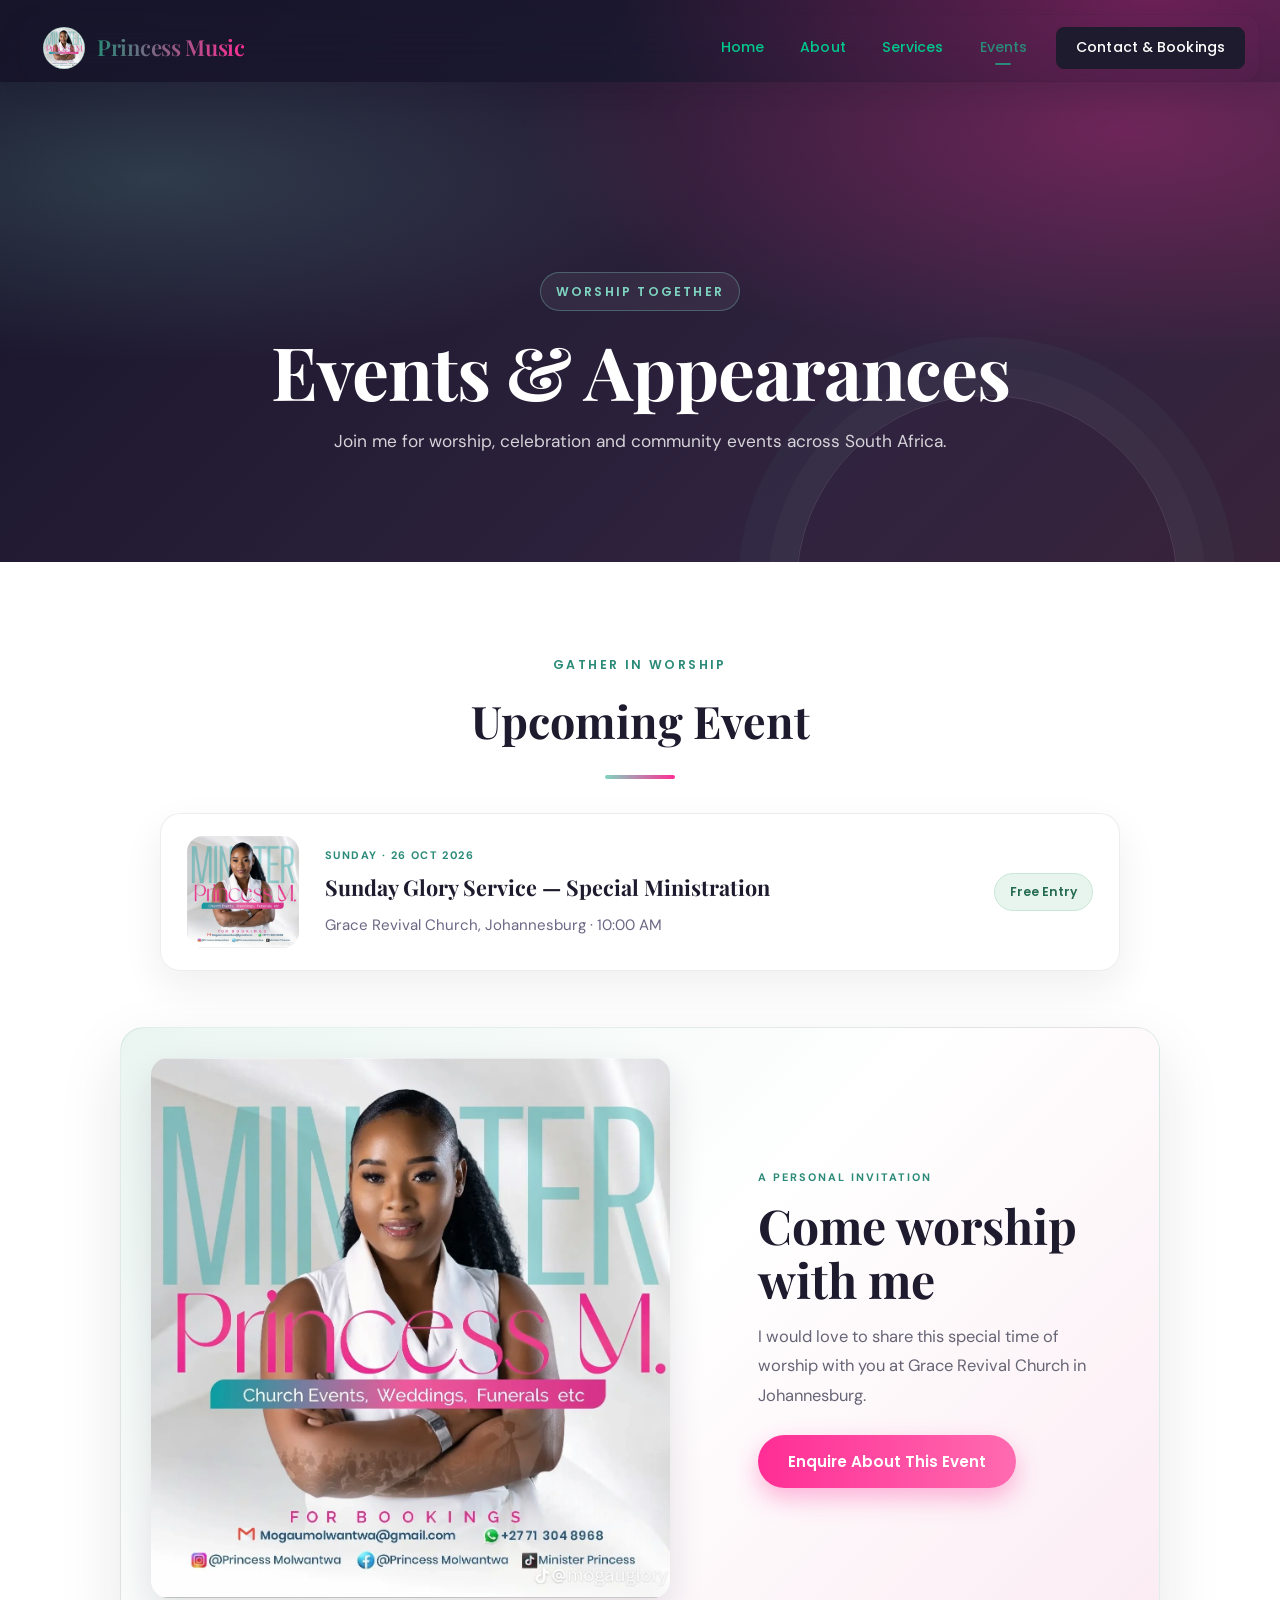
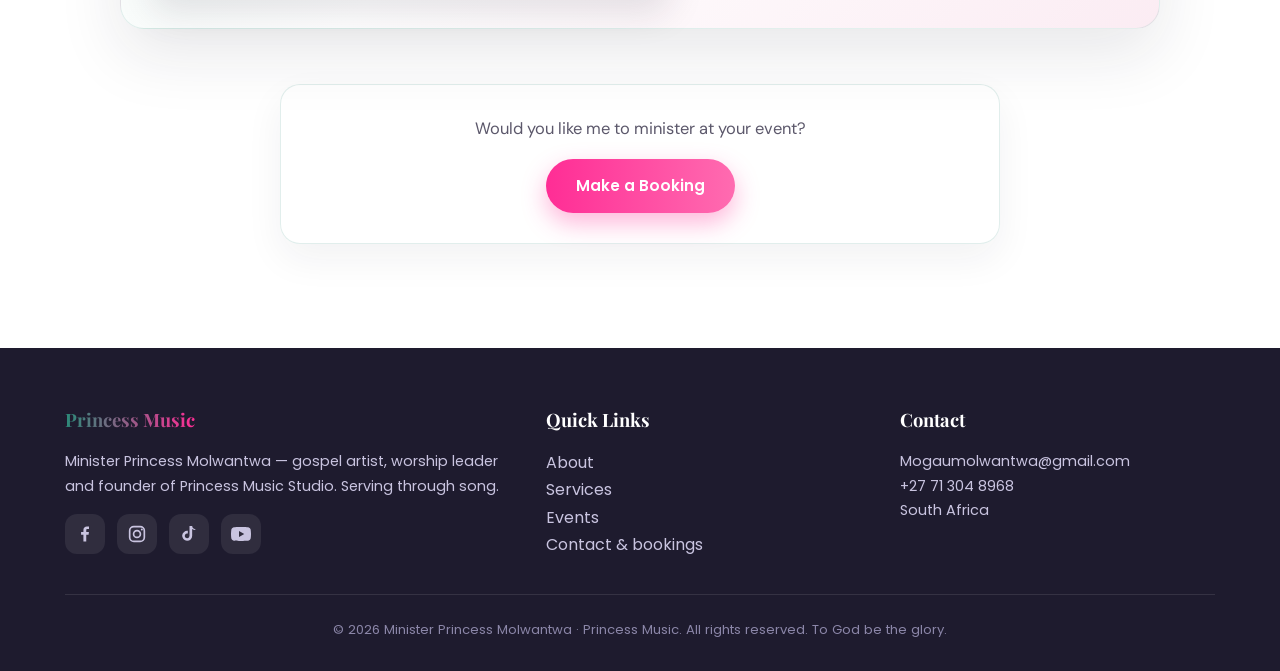
==== events.html @ 40668de0 "Initial commit" ====
<!DOCTYPE html>
<html lang="en">
<head>
  <meta charset="UTF-8">
  <meta name="viewport" content="width=device-width, initial-scale=1.0">
  <title>Events | Minister Princess Molwantwa</title>
  <meta name="description" content="See upcoming worship services, concerts and other appearances by Minister Princess Molwantwa.">
  <link rel="preconnect" href="https://fonts.googleapis.com">
  <link href="https://fonts.googleapis.com/css2?family=DM+Sans:wght@400;500;600;700&family=Playfair+Display:wght@500;700;900&family=Poppins:wght@300;400;500;600;700&display=swap" rel="stylesheet">
  <link rel="stylesheet" href="css/style.css">
</head>
<body>
  <nav class="site-nav">
    <a class="logo" href="index.html"><img class="logo-photo" src="assets/princess-poster.jpeg" alt=""><span>Princess <span>Music</span></span></a>
    <ul class="nav-links" id="navLinks">
      <li><a href="index.html">Home</a></li>
      <li><a href="about.html">About</a></li>
      <li><a href="services.html">Services</a></li>
      <li><a href="events.html" aria-current="page">Events</a></li>
      <li><a class="nav-cta" href="contact.html">Contact & Bookings</a></li>
    </ul>
    <button class="burger" id="burger" aria-label="Open menu" aria-controls="navLinks" aria-expanded="false"><span></span><span></span></button>
  </nav>
  <main class="page-main">
    <header class="page-hero events-page-hero">
      <span class="eyebrow">Worship Together</span>
      <h1>Events & Appearances</h1>
      <p>Join me for worship, celebration and community events across South Africa.</p>
    </header>
    <section class="page-section events events-page-section">
      <div class="container">
        <div class="sec-head reveal"><span class="eyebrow">Gather in worship</span><h2>Upcoming Event</h2><div class="rule"></div></div>
        <div class="event-list">
          <article class="event reveal">
            <button class="event-photo-trigger event-thumb" type="button" aria-label="View event photo and details">
              <img src="assets/princess-poster.jpeg" alt="Placeholder for the Sunday Glory Service event photo">
            </button>
            <div class="event-details">
              <span class="event-kicker">Sunday · 26 Oct 2026</span>
              <h3>Sunday Glory Service — Special Ministration</h3>
              <p>Grace Revival Church, Johannesburg · <time datetime="2026-10-26T10:00:00+02:00">10:00 AM</time></p>
            </div>
            <span class="tag event-entry">Free Entry</span>
          </article>
        </div>
        <article class="event-feature reveal">
          <button class="event-photo-trigger event-feature-image" type="button" aria-label="View event photo and details">
            <img src="assets/princess-poster.jpeg" alt="Placeholder for the Sunday Glory Service event photo">
          </button>
          <div class="event-feature-copy">
            <span class="event-kicker">A personal invitation</span>
            <h2>Come worship with me</h2>
            <p>I would love to share this special time of worship with you at Grace Revival Church in Johannesburg.</p>
            <a class="btn btn-primary" href="contact.html">Enquire About This Event</a>
          </div>
        </article>
        <div class="page-cta events-booking-cta"><p>Would you like me to minister at your event?</p><a class="btn btn-primary" href="contact.html">Make a Booking</a></div>
      </div>
    </section>
  </main>
  <footer>
    <div class="foot-grid">
      <div>
        <h4 class="brand-name">Princess <span>Music</span></h4>
        <p style="font-size:.9rem">Minister Princess Molwantwa — gospel artist, worship leader and founder of Princess Music Studio. Serving through song.</p>
        <div class="socials">
          <a href="https://www.facebook.com/your-page" title="Facebook" aria-label="Facebook" target="_blank" rel="noopener noreferrer">
            <svg viewBox="0 0 24 24" aria-hidden="true" focusable="false"><path fill="currentColor" d="M13.5 21v-8.2h2.8l.4-3.2h-3.2V7.5c0-.9.3-1.5 1.6-1.5h1.7V3.1c-.3 0-1.3-.1-2.5-.1-2.5 0-4.2 1.5-4.2 4.3v2.3H7.3v3.2h2.8V21z"/></svg>
          </a>
          <a href="https://www.instagram.com/your-profile" title="Instagram" aria-label="Instagram" target="_blank" rel="noopener noreferrer">
            <svg viewBox="0 0 24 24" aria-hidden="true" focusable="false"><rect x="3.2" y="3.2" width="17.6" height="17.6" rx="5" fill="none" stroke="currentColor" stroke-width="2"/><circle cx="12" cy="12" r="4.1" fill="none" stroke="currentColor" stroke-width="2"/><circle cx="17.8" cy="6.5" r="1.2" fill="currentColor"/></svg>
          </a>
          <a href="https://www.tiktok.com/@your-profile" title="TikTok" aria-label="TikTok" target="_blank" rel="noopener noreferrer">
            <svg viewBox="0 0 24 24" aria-hidden="true" focusable="false"><path fill="currentColor" d="M19.6 7.2a6.1 6.1 0 0 1-3.8-1.3v8.2a6 6 0 1 1-5.2-5.9v3.3a2.8 2.8 0 1 0 2 2.7V2.5h3.2c.2 2 1.7 3.6 3.8 3.9z"/></svg>
          </a>
          <a href="https://www.youtube.com/@your-channel" title="YouTube" aria-label="YouTube" target="_blank" rel="noopener noreferrer">
            <svg viewBox="0 0 24 24" aria-hidden="true" focusable="false"><path fill="currentColor" d="M23.5 6.2a3 3 0 0 0-2.1-2.1C19.6 3.6 12 3.6 12 3.6s-7.6 0-9.4.5A3 3 0 0 0 .5 6.2 31 31 0 0 0 0 12a31 31 0 0 0 .5 5.8 3 3 0 0 0 2.1 2.1c1.8.5 9.4.5 9.4.5s7.6 0 9.4-.5a3 3 0 0 0 2.1-2.1A31 31 0 0 0 24 12a31 31 0 0 0-.5-5.8ZM9.6 15.6V8.4l6.3 3.6z"/></svg>
          </a>
        </div>
      </div>
      <div>
        <h4>Quick Links</h4>
        <p><a href="about.html">About</a></p>
        <p><a href="services.html">Services</a></p>
        <p><a href="events.html">Events</a></p>
        <p><a href="contact.html">Contact & bookings</a></p>
      </div>
      <div>
        <h4>Contact</h4>
        <p style="font-size:.9rem"><a href="mailto:Mogaumolwantwa@gmail.com">Mogaumolwantwa@gmail.com</a></p>
        <p style="font-size:.9rem"><a href="https://wa.me/27713048968">+27 71 304 8968</a></p>
        <p style="font-size:.9rem">South Africa</p>
      </div>
    </div>
    <p class="copyright">© 2026 Minister Princess Molwantwa · Princess Music. All rights reserved. To God be the glory.</p>
  </footer>
  <script src="js/script.js"></script>
</body>
</html>
---- css/style.css ----
:root{
  --teal:#7fd4c1;
  --teal-dark:#2b8a78;
  --pink:#ff2d95;
  --pink-soft:#ffd6ea;
  --ink:#1e1b2e;
  --cream:#fdfcf9;
}
*{margin:0;padding:0;box-sizing:border-box}
html{scroll-behavior:smooth}
body{font-family:'Poppins',sans-serif;background:var(--cream);color:var(--ink);line-height:1.7;overflow-x:hidden}
h1,h2,h3,.serif{font-family:'Playfair Display',serif}
img{max-width:100%;display:block}
a{text-decoration:none;color:inherit}
section{padding:90px 5vw}
.container{max-width:1150px;margin:0 auto}
.page-main{padding-top:82px;background:radial-gradient(900px 420px at 90% 0%,rgba(255,45,149,.35),transparent 60%),linear-gradient(135deg,#17152a,#2b2545)}
.page-hero{padding:90px 5vw 72px;text-align:center;color:#fff;background:transparent}
.page-hero .eyebrow{color:var(--teal);font-size:.78rem;font-weight:600;letter-spacing:3px;text-transform:uppercase}
.page-hero h1{font-size:clamp(2.4rem,5vw,4rem);line-height:1.12;margin:10px 0}
.page-hero p{max-width:680px;margin:0 auto;color:rgba(255,255,255,.8)}
.page-section{padding:72px 5vw;background:var(--cream)}
.page-section .sec-head{margin-bottom:42px}
.page-copy{max-width:820px;margin:0 auto}
.page-copy>p{margin:0 0 16px;color:#514d65}
.page-cta{margin-top:44px}
.contact-details{display:grid;gap:14px;margin-top:24px}
.contact-details .contact-chip{margin:0}
.page-section .event-list{margin-top:0}
.page-section .studio-banner{margin-top:40px}
.page-section .studio-grid.services-grid{grid-template-columns:repeat(2,minmax(0,1fr));column-gap:clamp(32px,7vw,88px);row-gap:0}
.services-grid .card{position:relative;min-height:0;padding:25px 4px 29px;border:0;border-top:1px solid #dedbd4;border-radius:0;background:transparent;box-shadow:none;transition:border-color .2s ease}
.services-grid .card::before,.services-grid .card::after{display:none}
.services-grid .card:hover{transform:none;border-color:var(--teal-dark);box-shadow:none}
.services-grid .service-number{display:block;margin-bottom:12px;color:var(--teal-dark);font-family:'DM Sans','Poppins',sans-serif;font-size:.72rem;font-weight:700;letter-spacing:1.8px}
.services-grid .card h3{margin-bottom:9px;color:var(--ink);font-family:'DM Sans','Poppins',sans-serif;font-size:1.18rem;font-weight:700;line-height:1.4;transition:color .2s ease}
.services-grid .card:hover h3{color:var(--teal-dark)}
.services-grid .card p{max-width:470px;color:#666575;font-family:'DM Sans','Poppins',sans-serif;font-size:.96rem;line-height:1.8}
.services-cta-banner h3{font-family:'DM Sans','Poppins',sans-serif;font-size:1.38rem;font-weight:700;letter-spacing:-.35px}
.services-cta-banner p{font-family:'DM Sans','Poppins',sans-serif;font-size:.96rem}
@media(max-width:620px){.page-section .studio-grid.services-grid{grid-template-columns:1fr;row-gap:0}.services-grid .card{padding:22px 2px 25px}}
@media(prefers-reduced-motion:reduce){.services-grid .card,.services-grid .card h3{transition:none}}
.page-main .events-page-hero{position:relative;isolation:isolate;min-height:390px;padding:clamp(135px,17vw,190px) 5vw clamp(75px,9vw,105px);overflow:hidden;background:radial-gradient(ellipse at 12% 20%,rgba(127,212,193,.19),transparent 34%),radial-gradient(ellipse at 88% 10%,rgba(255,45,149,.3),transparent 38%),linear-gradient(135deg,#17152a,#30233f 70%,#38233a)}
.events-page-hero::after{position:absolute;z-index:-1;right:8%;bottom:-215px;width:380px;height:380px;border:1px solid rgba(255,255,255,.12);border-radius:50%;box-shadow:0 0 0 28px rgba(255,255,255,.025),0 0 0 58px rgba(127,212,193,.035);content:""}
.events-page-hero .eyebrow{display:inline-block;padding:8px 15px;border:1px solid rgba(127,212,193,.32);border-radius:999px;background:rgba(255,255,255,.06);letter-spacing:2.2px}
.events-page-hero h1{margin:18px 0 14px;font-size:clamp(2.6rem,6vw,4.6rem);letter-spacing:-1px}
.events-page-hero p{font-family:'DM Sans','Poppins',sans-serif;font-size:1.08rem;line-height:1.8}
.events-page-section{position:relative;padding-top:clamp(58px,8vw,88px);padding-bottom:clamp(72px,9vw,104px);background:linear-gradient(180deg,#f7faf8 0%,#fff 44%,#fcf7fa 100%)}
.events-page-section .sec-head{margin-bottom:34px}
.events-page-section .sec-head .eyebrow{color:var(--teal-dark);letter-spacing:2.4px}
.events-page-section .event-list{max-width:960px}
.events-page-section .event{position:relative;gap:26px;padding:22px 26px;border-color:rgba(30,27,46,.08);border-radius:20px;background:rgba(255,255,255,.92);box-shadow:0 16px 40px rgba(30,27,46,.07)}
.events-page-section .event:hover{border-color:rgba(43,138,120,.4);transform:translateY(-3px);box-shadow:0 22px 48px rgba(30,27,46,.1)}
.events-page-section .event-thumb{width:112px;height:112px;flex-basis:112px;border-radius:16px}
.events-page-section .event-details{flex:1}
.events-page-section .event h3{margin:5px 0 7px;font-size:clamp(1.1rem,2vw,1.35rem)}
.events-page-section .event p{font-family:'DM Sans','Poppins',sans-serif;font-size:.94rem}
.events-page-section .event .event-entry{padding:8px 15px;font-size:.76rem}
.events-page-section .event-feature{position:relative;grid-template-columns:minmax(0,1.05fr) minmax(280px,.8fr);gap:clamp(28px,5vw,64px);max-width:1040px;margin-top:56px;padding:clamp(18px,3vw,30px);border-color:rgba(43,138,120,.12);border-radius:24px;background:linear-gradient(135deg,#eaf5f1 0%,#fff 50%,#fbecf3 100%);box-shadow:0 25px 65px rgba(30,27,46,.1)}
.events-page-section .event-feature-image{height:clamp(360px,46vw,540px);border-radius:17px;box-shadow:0 15px 36px rgba(30,27,46,.12)}
.events-page-section .event-feature-copy{padding:clamp(12px,2vw,24px)}
.events-page-section .event-feature-copy .event-kicker{letter-spacing:2px}
.events-page-section .event-feature-copy h2{font-size:clamp(2.15rem,4vw,3rem)}
.events-page-section .event-feature-copy p{font-size:1.03rem}
.events-booking-cta{max-width:720px;margin:55px auto 0;padding:30px 24px;border:1px solid rgba(43,138,120,.14);border-radius:20px;background:rgba(255,255,255,.82);text-align:center;box-shadow:0 15px 38px rgba(30,27,46,.06)}
.events-booking-cta p{color:#5c586b;font-family:'DM Sans','Poppins',sans-serif;font-size:1.03rem}
.events-booking-cta .btn{margin-top:16px}
@media(max-width:700px){.page-main .events-page-hero{min-height:0;padding:128px 7vw 70px}.events-page-section .event{gap:18px;padding:18px}.events-page-section .event-feature{gap:8px;margin-top:38px}.events-page-section .event-feature-image{height:min(115vw,500px)}.events-page-section .event-feature-copy{padding:20px 8px 8px}}
@media(max-width:620px){.events-page-section .event{align-items:stretch}.events-page-section .event-thumb{width:min(100%,280px);height:200px;flex:0 0 200px;align-self:center}.events-page-section .event .tag{align-self:flex-start}}
.nav-links a[aria-current="page"]::after{width:100%}

/* NAV */
.site-nav{position:fixed;top:14px;left:0;right:0;z-index:100;width:min(1260px,calc(100% - 40px));min-height:68px;margin:0 auto;padding:10px 14px 10px 22px;display:flex;align-items:center;justify-content:space-between;gap:24px;background:rgba(19,18,18,0);border:1px solid rgba(30,27,46,.08);border-radius:16px;backdrop-filter:blur(16px);-webkit-backdrop-filter:blur(16px);box-shadow:0 8px 26px rgba(30,27,46,.09)}
.site-nav .logo{display:inline-flex;align-items:center;gap:12px;white-space:nowrap;font-family:'Playfair Display',serif;font-size:1.38rem;font-weight:700;letter-spacing:-.3px}
.site-nav .logo-photo{width:42px;height:42px;flex:0 0 42px;object-fit:cover;object-position:50% 23%;border:1px solid rgba(43,138,120,.35);border-radius:50%;background:#f5f4f0}
.site-nav .logo>span{background:linear-gradient(90deg,var(--teal-dark),var(--pink));-webkit-background-clip:text;background-clip:text;color:transparent;font-weight:600}
.nav-links{display:flex;align-items:center;gap:6px;list-style:none}
.nav-links a{position:relative;display:inline-flex;align-items:center;justify-content:center;min-height:42px;padding:0 15px;border-radius:8px;color:#00c78b;font-size:.88rem;font-weight:500;letter-spacing:.1px;transition:background .2s,color .2s}
.nav-links a:hover{background:#f3f6f5;color:var(--teal-dark)}
.nav-links a[aria-current="page"]{color:var(--teal-dark)}
.nav-links a[aria-current="page"]::after{content:'';position:absolute;bottom:4px;left:50%;width:16px;height:2px;border-radius:2px;background:var(--teal-dark);transform:translateX(-50%)}
.nav-links a.nav-cta{margin-left:8px;padding:0 19px;background:var(--ink);color:#fff;border:1px solid var(--ink);border-radius:8px}
.nav-links a.nav-cta:hover{background:var(--teal-dark);border-color:var(--teal-dark);color:#fff}
.nav-links a.nav-cta[aria-current="page"]{background:var(--teal-dark);border-color:var(--teal-dark);color:#fff}
.nav-links a.nav-cta[aria-current="page"]::after{display:none}
.burger{display:none;width:44px;height:44px;flex:0 0 44px;align-items:center;justify-content:center;flex-direction:column;gap:5px;border:1px solid #ece8f2;border-radius:13px;background:#fff;cursor:pointer}
.burger span{width:18px;height:2px;border-radius:2px;background:var(--ink);transition:transform .2s,opacity .2s}
.burger[aria-expanded="true"] span:first-child{transform:translateY(3.5px) rotate(45deg)}
.burger[aria-expanded="true"] span:last-child{transform:translateY(-3.5px) rotate(-45deg)}
@media(max-width:840px){
  .site-nav{top:10px;width:calc(100% - 24px);min-height:62px;padding:8px 10px 8px 15px;border-radius:17px}
  .site-nav .logo{font-size:1.24rem}
  .site-nav .logo-photo{width:39px;height:39px;flex-basis:39px}
  .burger{display:flex}
  .nav-links{position:absolute;top:calc(100% + 9px);left:0;right:0;display:none;align-items:stretch;flex-direction:column;gap:5px;padding:10px;background:rgba(255,255,255,.98);border:1px solid rgba(255,255,255,.9);border-radius:17px;box-shadow:0 18px 38px rgba(30,27,46,.16);backdrop-filter:blur(18px);-webkit-backdrop-filter:blur(18px)}
  .nav-links.open{display:flex}
  .nav-links a{justify-content:flex-start;min-height:46px;padding:0 15px}
  .nav-links a[aria-current="page"]::after{display:none}
  .nav-links a.nav-cta{justify-content:center;margin:5px 0 0}
}
@media(max-width:380px){
  .site-nav{width:calc(100% - 16px)}
  .site-nav .logo{font-size:1.1rem}
}

/* HERO */
.hero{min-height:100vh;display:grid;grid-template-columns:1.1fr .9fr;align-items:center;gap:40px;padding:130px 5vw 70px;position:relative;overflow:hidden;isolation:isolate;
  background:radial-gradient(1200px 600px at 85% -10%,rgba(255,45,149,.4),transparent 60%),
             radial-gradient(900px 500px at -10% 110%,rgba(127,212,193,.25),transparent 60%),var(--ink)}
.hero::before{content:'';position:absolute;inset:0;background:rgba(13,18,36,.32);z-index:2}
.hero-video{position:absolute;inset:0;width:100%;height:100%;object-fit:cover;object-position:center;filter:brightness(.62) saturate(1.05);z-index:1}
.hero-content,.hero-photo{position:relative;z-index:3}
.hero-eyebrow{display:inline-flex;align-items:center;gap:8px;font-size:.78rem;letter-spacing:3px;text-transform:uppercase;font-weight:600;color:#fff;background:rgba(255,255,255,.1);border:1px solid rgba(255,255,255,.3);padding:8px 18px;border-radius:999px;margin-bottom:22px;backdrop-filter:blur(4px)}
.hero h1{font-size:clamp(2.4rem,5.4vw,4.2rem);line-height:1.12;font-weight:900;color:#fff}
.hero h1 .grad{background:linear-gradient(90deg,var(--teal),var(--pink));-webkit-background-clip:text;background-clip:text;color:transparent}
.hero p.lead{margin:20px 0 30px;font-size:1.08rem;color:rgba(255,255,255,.82);max-width:520px}
.btn-row{display:flex;gap:16px;flex-wrap:wrap}
.btn{display:inline-flex;align-items:center;gap:10px;padding:14px 30px;border-radius:999px;font-weight:600;font-size:.95rem;cursor:pointer;border:none;transition:.25s}
.btn-primary{background:linear-gradient(90deg,var(--pink),#ff6bb0);color:#fff;box-shadow:0 10px 24px rgba(255,45,149,.35)}
.btn-primary:hover{transform:translateY(-3px);box-shadow:0 16px 30px rgba(255,45,149,.45)}
.btn-ghost{background:rgba(255,255,255,.08);color:#fff;border:2px solid rgba(255,255,255,.55)}
.btn-ghost:hover{background:var(--teal);color:#fff;transform:translateY(-3px)}
.hero-photo{position:relative;justify-self:center}
.hero-photo .frame{width:min(380px,78vw);border-radius:26px;overflow:hidden;box-shadow:0 30px 60px rgba(30,27,46,.25);transform:rotate(2deg);border:2px solid rgba(255,255,255,.2)}
.hero-photo .ring{position:absolute;inset:-24px;border:3px dashed rgba(255,255,255,.75);border-radius:34px;z-index:-1;animation:spin 30s linear infinite}
@keyframes spin{to{transform:rotate(360deg)}}
.hero-photo .badge{position:absolute;bottom:-20px;left:-24px;background:rgba(17,17,17,.86);color:#fff;padding:14px 22px;border-radius:18px;font-size:.82rem;box-shadow:0 14px 30px rgba(0,0,0,.3)}
.hero-photo .badge strong{color:var(--teal);display:block;font-size:1.05rem}
@media(max-width:900px){.hero{grid-template-columns:1fr;text-align:center;padding-top:110px}.hero p.lead{margin-inline:auto}.btn-row{justify-content:center}.hero-photo{order:-1;margin-bottom:14px}.hero-photo .badge{left:0}.hero-content{max-width:620px;margin:0 auto}}

/* MARQUEE */
.marquee{position:relative;background:linear-gradient(100deg,#102724 0%,#1e1b2e 48%,#29172a 100%);color:rgba(255,255,255,.9);padding:9px 0;overflow:hidden;white-space:nowrap;border-bottom:1px solid rgba(255,255,255,.12)}
.marquee::before{content:'';position:absolute;top:0;left:0;right:0;height:2px;background:linear-gradient(90deg,var(--teal),#d3e8dc 45%,var(--pink))}
.marquee-track{position:relative;z-index:1;display:inline-block;line-height:1.35;animation:scroll 28s linear infinite;font-family:'Playfair Display',serif;font-size:.9rem;font-weight:500;letter-spacing:1.5px}
.marquee-track span{margin:0 24px;color:var(--teal);font-size:.72em;text-shadow:0 0 10px rgba(127,212,193,.3)}
.marquee-track .p{background:linear-gradient(90deg,var(--teal),#d7e8dc 48%,var(--pink));-webkit-background-clip:text;background-clip:text;color:transparent;font-weight:700}
.marquee:hover .marquee-track{animation-play-state:paused}
@keyframes scroll{to{transform:translateX(-50%)}}
@media(prefers-reduced-motion:reduce){.marquee-track{animation:none}.marquee{overflow-x:auto}}

/* SECTION HEADS */
.sec-head{text-align:center;margin-bottom:56px}
.sec-head .eyebrow{font-size:.78rem;letter-spacing:3px;text-transform:uppercase;color:var(--pink);font-weight:600}
.sec-head h2{font-size:clamp(1.9rem,3.6vw,2.8rem);margin-top:6px}
.sec-head .rule{width:70px;height:4px;border-radius:4px;background:linear-gradient(90deg,var(--teal),var(--pink));margin:16px auto 0}

/* ABOUT */
.about{position:relative;overflow:hidden;background:linear-gradient(135deg,#f8fbf9 0%,#fff 52%,#fcf7fa 100%)}
.about-grid{display:grid;grid-template-columns:.9fr 1.1fr;gap:clamp(42px,7vw,88px);align-items:center}
.about-img{position:relative;width:min(100%,390px);aspect-ratio:1/1;margin-inline:auto;padding:11px;overflow:hidden;border:1px solid rgba(43,138,120,.28);border-radius:50%;background:linear-gradient(145deg,rgba(127,212,193,.35),rgba(255,45,149,.2));box-shadow:0 24px 55px rgba(30,27,46,.14)}
.about-img img{width:100%;height:100%;aspect-ratio:1/1;object-fit:cover;object-position:50% 20%;border-radius:50%}
.about-copy{max-width:610px}
.about-heading{text-align:left;margin-bottom:26px}
.about-heading .eyebrow{color:var(--teal-dark);letter-spacing:2.4px}
.about-heading h2{max-width:520px;margin-top:10px;font-size:clamp(2rem,3.5vw,2.8rem);line-height:1.18;letter-spacing:-.7px}
.about-heading .rule{margin:17px 0 0;width:56px;height:3px}
.about-text{font-family:'DM Sans','Poppins',sans-serif;font-size:1.02rem;line-height:1.85;color:#535564;letter-spacing:.05px}
.about-followup{margin-top:16px}
.about-text strong{color:var(--ink);font-weight:700}
.about .stats{display:flex;gap:0;margin-top:28px;flex-wrap:wrap}
.about .stat{min-width:185px;padding:15px 22px;border-left:3px solid var(--teal-dark);border-radius:0 10px 10px 0;background:rgba(255,255,255,.78);box-shadow:0 8px 22px rgba(30,27,46,.06)}
.about .stat b{font-family:'Playfair Display',serif;font-size:2.1rem;color:var(--pink);display:block;line-height:1.1}
.about .stat span{font-family:'DM Sans','Poppins',sans-serif;font-size:.83rem;color:#666775}
@media(max-width:860px){.about-grid{grid-template-columns:1fr}}

/* STUDIO */
.studio-section{position:relative;overflow:hidden;background:linear-gradient(135deg,#f7faf8 0%,#fff 58%,#fbf5f8 100%)}
.studio-section>.container{position:relative;z-index:1}
.studio-section>.container::before{content:'STUDIO';position:absolute;z-index:-1;top:0;right:0;color:rgba(43,138,120,.045);font-family:'Playfair Display',serif;font-size:clamp(5rem,13vw,10rem);font-weight:900;line-height:1}
.studio-section .sec-head .eyebrow{color:var(--teal-dark)}
.studio-section .sec-head h2{max-width:700px;margin:8px auto 0;font-size:clamp(2rem,3.6vw,2.9rem);line-height:1.18;letter-spacing:-.5px}
.studio-grid{display:grid;grid-template-columns:repeat(4,minmax(0,1fr));gap:18px}
.studio-section .card{position:relative;min-height:260px;overflow:hidden;background:rgba(255,255,255,.88);border:1px solid rgba(30,27,46,.09);border-radius:14px;padding:27px 23px;box-shadow:0 12px 28px rgba(30,27,46,.055);transition:transform .25s ease,box-shadow .25s ease,border-color .25s ease}
.studio-section .card::before{content:'';position:absolute;top:0;left:0;width:44px;height:3px;background:linear-gradient(90deg,var(--teal-dark),var(--pink));transition:width .25s ease}
.studio-section .card:hover{transform:translateY(-5px);border-color:rgba(43,138,120,.28);box-shadow:0 20px 38px rgba(30,27,46,.11)}
.studio-section .card:hover::before{width:100%}
.service-index{display:flex;align-items:center;gap:10px;margin-bottom:28px;color:var(--teal-dark);font-family:'DM Sans','Poppins',sans-serif;font-size:.8rem;font-weight:700;letter-spacing:1.4px}
.service-index>span{padding-left:10px;border-left:1px solid rgba(30,27,46,.16);color:#888592;font-size:.62rem;letter-spacing:1.6px}
.studio-section .card h3{max-width:230px;margin-bottom:12px;color:var(--ink);font-size:1.23rem;line-height:1.3}
.studio-section .card p{color:#666575;font-family:'DM Sans','Poppins',sans-serif;font-size:.9rem;line-height:1.7}
.studio-banner{position:relative;overflow:hidden;margin-top:34px;border:1px solid rgba(43,138,120,.18);border-radius:14px;padding:30px 34px;display:flex;flex-wrap:wrap;gap:24px;align-items:center;justify-content:space-between;background:linear-gradient(110deg,#eaf5f1,#f4f7f4 57%,#fbecf3)}
.studio-banner::after{content:'';position:absolute;width:200px;height:200px;right:20%;top:-150px;border:1px solid rgba(43,138,120,.16);border-radius:50%;box-shadow:0 0 0 22px rgba(43,138,120,.035),0 0 0 44px rgba(43,138,120,.025);pointer-events:none}
.studio-banner h3{color:var(--ink);font-size:1.48rem}
.studio-banner p{color:#666575;font-family:'DM Sans','Poppins',sans-serif;font-size:.92rem}
.studio-banner .btn-primary{background:var(--ink)!important;color:#fff!important;box-shadow:none}
.studio-banner .btn-primary{position:relative;isolation:isolate;overflow:hidden;border:1px solid transparent;background:linear-gradient(100deg,var(--teal-dark),var(--pink),var(--teal-dark))!important;background-size:300% 100%!important;animation:studio-cta-shimmer 3s linear infinite;transition:transform .25s ease,box-shadow .3s ease}
.studio-banner .btn-primary::before{content:'';position:absolute;inset:0;z-index:0;background:linear-gradient(100deg,transparent 15%,rgba(255,255,255,.24) 50%,transparent 85%);transform:translateX(-120%);animation:studio-cta-sheen 4s ease-in-out infinite}
.studio-banner .btn-primary span{position:relative;z-index:1}
.studio-banner .btn-primary:hover{transform:translateY(-2px);box-shadow:0 10px 22px rgba(43,138,120,.25)}
.studio-banner .btn-primary:focus-visible{outline:3px solid var(--teal-dark);outline-offset:4px}
@keyframes studio-cta-shimmer{from{background-position:0% 50%}to{background-position:100% 50%}}
@keyframes studio-cta-sheen{0%,35%{transform:translateX(-120%)}70%,100%{transform:translateX(120%)}}
@media(prefers-reduced-motion:reduce){.studio-banner .btn-primary,.studio-banner .btn-primary::before{animation:none;transition:none}}
@media(max-width:960px){.studio-grid{grid-template-columns:repeat(2,minmax(0,1fr))}}
@media(max-width:560px){.studio-grid{grid-template-columns:1fr}.studio-section .card{min-height:0}.service-index{margin-bottom:18px}.studio-banner{padding:25px 22px}}

/* EVENTS */
.events{background:#fff}
.event-list{max-width:820px;margin:0 auto;display:flex;flex-direction:column;gap:18px}
.event{display:flex;gap:22px;align-items:center;background:var(--cream);border:1px solid #eee;border-radius:18px;padding:20px 24px;transition:.3s}
.event:hover{border-color:var(--teal);transform:translateX(6px)}
.event-thumb{width:92px;height:92px;flex:0 0 92px;overflow:hidden;border-radius:14px;background:#f1f7f4}
.event-thumb img{width:100%;height:100%;object-fit:cover}
.event-photo-trigger{display:block;padding:0;border:0;color:inherit;font:inherit;cursor:pointer}
.event-photo-trigger img{transition:transform .3s ease}
.event-photo-trigger:hover img{transform:scale(1.04)}
.event-photo-trigger:focus-visible{outline:3px solid var(--teal);outline-offset:4px}
.event .date{background:var(--ink);color:#fff;border-radius:14px;padding:12px 16px;text-align:center;min-width:74px}
.event .date b{display:block;font-family:'Playfair Display',serif;font-size:1.5rem;color:var(--pink)}
.event .date span{font-size:.72rem;letter-spacing:1px;text-transform:uppercase}
.event h3{font-size:1.1rem}
.event p{font-size:.85rem;color:#6b6784}
.event .tag{margin-left:auto;font-size:.72rem;background:var(--pink-soft);color:var(--pink);padding:6px 14px;border-radius:999px;font-weight:600;white-space:nowrap}
.event-details{min-width:0}
.event-kicker{display:block;margin-bottom:4px;color:var(--teal-dark);font-family:'DM Sans','Poppins',sans-serif;font-size:.68rem;font-weight:700;letter-spacing:1.4px;text-transform:uppercase}
.event .event-entry{background:#e8f5ef;color:#246b50;border:1px solid #c9e7d7}
.event-more{display:flex;justify-content:center;margin-top:26px}
.event-more .btn-primary{position:relative;isolation:isolate;overflow:hidden;border:1px solid rgba(255,255,255,.28);background:linear-gradient(100deg,var(--teal-dark),var(--pink),var(--teal-dark));background-size:250% 100%;box-shadow:0 10px 24px rgba(43,138,120,.24);animation:event-more-flow 4s ease-in-out infinite}
.event-more .btn-primary::before{position:absolute;inset:0;z-index:0;background:linear-gradient(100deg,transparent 15%,rgba(255,255,255,.32) 50%,transparent 85%);content:"";transform:translateX(-120%);animation:event-more-sheen 4s ease-in-out infinite}
.event-more .btn-primary span{position:relative;z-index:1}
.event-more .btn-primary:hover{transform:translateY(-3px);box-shadow:0 15px 28px rgba(43,138,120,.34)}
.event-more .btn-primary:focus-visible{outline:3px solid var(--teal-dark);outline-offset:4px}
@keyframes event-more-flow{0%,100%{background-position:0% 50%}50%{background-position:100% 50%}}
@keyframes event-more-sheen{0%,35%{transform:translateX(-120%)}70%,100%{transform:translateX(120%)}}
@media(prefers-reduced-motion:reduce){.event-more .btn-primary,.event-more .btn-primary::before{animation:none;transition:none}}
.event-feature{display:grid;grid-template-columns:minmax(0,1fr) minmax(280px,.85fr);align-items:center;gap:clamp(28px,5vw,60px);max-width:980px;margin:64px auto 0;padding:clamp(18px,3vw,32px);background:linear-gradient(135deg,#f1f7f4,#fbf4f8);border:1px solid rgba(30,27,46,.08);border-radius:18px;box-shadow:0 18px 42px rgba(30,27,46,.08)}
.event-feature-image{width:100%;height:clamp(340px,48vw,540px);overflow:hidden;border-radius:12px;background:#eee}
.event-feature-image img{width:100%;height:100%;object-fit:cover;object-position:50% 20%}
.event-feature-copy{padding:20px}
.event-feature-copy .event-kicker{margin-bottom:13px}
.event-feature-copy h2{margin-bottom:15px;color:var(--ink);font-size:clamp(2rem,3.5vw,2.8rem);line-height:1.12}
.event-feature-copy p{margin-bottom:24px;color:#666575;font-family:'DM Sans','Poppins',sans-serif;font-size:1rem;line-height:1.8}
@media(max-width:620px){.event{flex-direction:column;align-items:stretch}.event .tag{align-self:flex-start;margin-left:0}.event-thumb{width:min(100%,280px);height:200px;flex:0 0 200px;align-self:center}}
@media(max-width:700px){.event-feature{grid-template-columns:1fr;gap:8px;margin-top:40px}.event-feature-image{width:min(100%,500px);height:min(115vw,500px);justify-self:center}.event-feature-copy{padding:20px 8px 8px}}
.event-photo-dialog{position:fixed;top:50%;left:50%;transform:translate(-50%,-50%);margin:0;width:min(920px,calc(100% - 32px));max-width:none;max-height:calc(100% - 32px);padding:0;overflow:auto;border:1px solid rgba(255,255,255,.2);border-radius:20px;background:#fff;color:var(--ink);box-shadow:0 24px 80px rgba(0,0,0,.35)}
.event-photo-dialog::backdrop{background:rgba(17,15,28,.78);backdrop-filter:blur(5px)}
.event-photo-dialog-content{display:grid;grid-template-columns:minmax(0,1fr) minmax(260px,.72fr);min-height:320px}
.event-photo-dialog-image{width:100%;height:100%;min-height:360px;max-height:75vh;object-fit:contain;background:#f5f3f6}
.event-photo-dialog-details{position:relative;align-self:center;padding:52px 32px 32px}
.event-photo-dialog-close{position:absolute;top:14px;right:14px;width:38px;height:38px;border:0;border-radius:50%;background:#f2eff3;color:var(--ink);font-size:1.5rem;line-height:1;cursor:pointer}
.event-photo-dialog-close:hover{background:#e8f5ef}
.event-photo-dialog-details .event-kicker{margin-bottom:10px}
.event-photo-dialog-details h2{margin:0 0 14px;font-family:'Playfair Display',serif;font-size:clamp(1.5rem,3vw,2rem);line-height:1.2}
.event-photo-dialog-details p{margin:0 0 12px;color:#625e70;line-height:1.6}
.event-photo-dialog-entry{display:inline-block;margin-top:6px;padding:7px 13px;border:1px solid #c9e7d7;border-radius:999px;background:#e8f5ef;color:#246b50;font-size:.82rem;font-weight:700}
@media(max-width:700px){.event-photo-dialog-content{grid-template-columns:1fr}.event-photo-dialog-image{height:min(65vh,560px);min-height:220px}.event-photo-dialog-details{padding:42px 24px 24px}}

/* BOOKING */
.booking{background:linear-gradient(135deg,#fff5fa,#eefbf7)}
.booking-teaser .sec-head{margin-bottom:24px}
.booking-teaser-card{max-width:720px;margin:0 auto;padding:clamp(24px,5vw,42px);display:flex;flex-direction:column;align-items:center;gap:24px;text-align:center;background:rgba(255,255,255,.82);border:1px solid rgba(30,27,46,.08);border-radius:22px;box-shadow:0 18px 46px rgba(30,27,46,.08)}
.booking-teaser-card p{max-width:580px;color:#625e70;font-family:'DM Sans','Poppins',sans-serif;font-size:1.05rem;line-height:1.8}
.booking-page-cta{position:relative;isolation:isolate;overflow:hidden;border:1px solid rgba(255,255,255,.3);background:linear-gradient(100deg,var(--teal-dark),var(--pink),var(--teal-dark));background-size:250% 100%;box-shadow:0 10px 24px rgba(43,138,120,.24);animation:booking-cta-flow 4s ease-in-out infinite;transition:transform .25s ease,box-shadow .3s ease}
.booking-page-cta::before{position:absolute;inset:0;z-index:0;background:linear-gradient(100deg,transparent 15%,rgba(255,255,255,.32) 50%,transparent 85%);content:"";transform:translateX(-120%);animation:booking-cta-sheen 4s ease-in-out infinite}
.booking-page-cta span{position:relative;z-index:1}
.booking-page-cta:hover{transform:translateY(-3px);box-shadow:0 15px 28px rgba(43,138,120,.34)}
.booking-page-cta:focus-visible{outline:3px solid var(--teal-dark);outline-offset:4px}
@keyframes booking-cta-flow{0%,100%{background-position:0% 50%}50%{background-position:100% 50%}}
@keyframes booking-cta-sheen{0%,35%{transform:translateX(-120%)}70%,100%{transform:translateX(120%)}}
@media(prefers-reduced-motion:reduce){.booking-page-cta,.booking-page-cta::before{animation:none;transition:none}}
.book-grid{display:grid;grid-template-columns:1fr 1.15fr;gap:50px;align-items:start}
.book-info h3{font-size:1.6rem;margin-bottom:14px}
.book-info ul{list-style:none;margin:22px 0}
.book-info li{display:flex;gap:12px;margin-bottom:14px;align-items:flex-start}
.book-info li::before{content:'✦';color:var(--pink);flex-shrink:0}
.contact-chip{display:flex;align-items:center;gap:14px;background:#fff;border-radius:14px;padding:14px 18px;margin-bottom:12px;box-shadow:0 8px 20px rgba(30,27,46,.07);font-size:.92rem}
.contact-chip .ic{width:42px;height:42px;border-radius:12px;background:var(--pink-soft);display:flex;align-items:center;justify-content:center;font-size:1.2rem;flex-shrink:0}
form{background:#fff;border-radius:22px;padding:36px;box-shadow:0 20px 46px rgba(30,27,46,.1)}
.field{margin-bottom:16px}
label{display:block;font-size:.82rem;font-weight:600;margin-bottom:6px;color:#4b4763}
input,select,textarea{width:100%;padding:13px 16px;border:1.5px solid #e3e0ee;border-radius:12px;font-family:inherit;font-size:.92rem;outline:none;transition:.2s;background:#fbfaff}
input:focus,select:focus,textarea:focus{border-color:var(--pink);box-shadow:0 0 0 4px rgba(255,45,149,.12)}
textarea{resize:vertical;min-height:110px}
.form-row{display:grid;grid-template-columns:1fr 1fr;gap:14px}
@media(max-width:900px){.book-grid{grid-template-columns:1fr}}
@media(max-width:520px){.form-row{grid-template-columns:1fr}form{padding:26px 20px}}

/* FOOTER */
footer{background:var(--ink);color:#c9c4e0;padding:56px 5vw 30px}
.foot-grid{max-width:1150px;margin:0 auto;display:grid;grid-template-columns:1.4fr 1fr 1fr;gap:40px;padding-bottom:36px;border-bottom:1px solid rgba(255,255,255,.1)}
footer h4{color:#fff;font-family:'Playfair Display',serif;margin-bottom:14px;font-size:1.15rem}
.foot-grid h4.brand-name{display:table;background:linear-gradient(90deg,var(--teal-dark),var(--pink));-webkit-background-clip:text;background-clip:text;color:transparent}
footer a:hover{color:var(--teal)}
.socials{display:flex;gap:12px;margin-top:16px}
.socials a{width:40px;height:40px;border-radius:12px;background:rgba(255,255,255,.08);display:flex;align-items:center;justify-content:center;transition:.25s;font-size:1.05rem}
.socials a svg{width:20px;height:20px}
.socials a:hover{background:var(--pink);transform:translateY(-4px)}
.copyright{text-align:center;font-size:.82rem;padding-top:24px;color:#8b86a8}
@media(max-width:760px){.foot-grid{grid-template-columns:1fr}}

/* floating whatsapp */
.wa{position:fixed;bottom:24px;right:24px;width:58px;height:58px;border-radius:50%;background:#25d366;display:flex;align-items:center;justify-content:center;box-shadow:0 10px 26px rgba(37,211,102,.45);z-index:90;transition:.25s}
.wa:hover{transform:scale(1.1)}
.wa svg{width:30px;height:30px;fill:#fff}

.reveal{opacity:0;transform:translateY(28px);transition:.7s ease}
.reveal.in{opacity:1;transform:none}
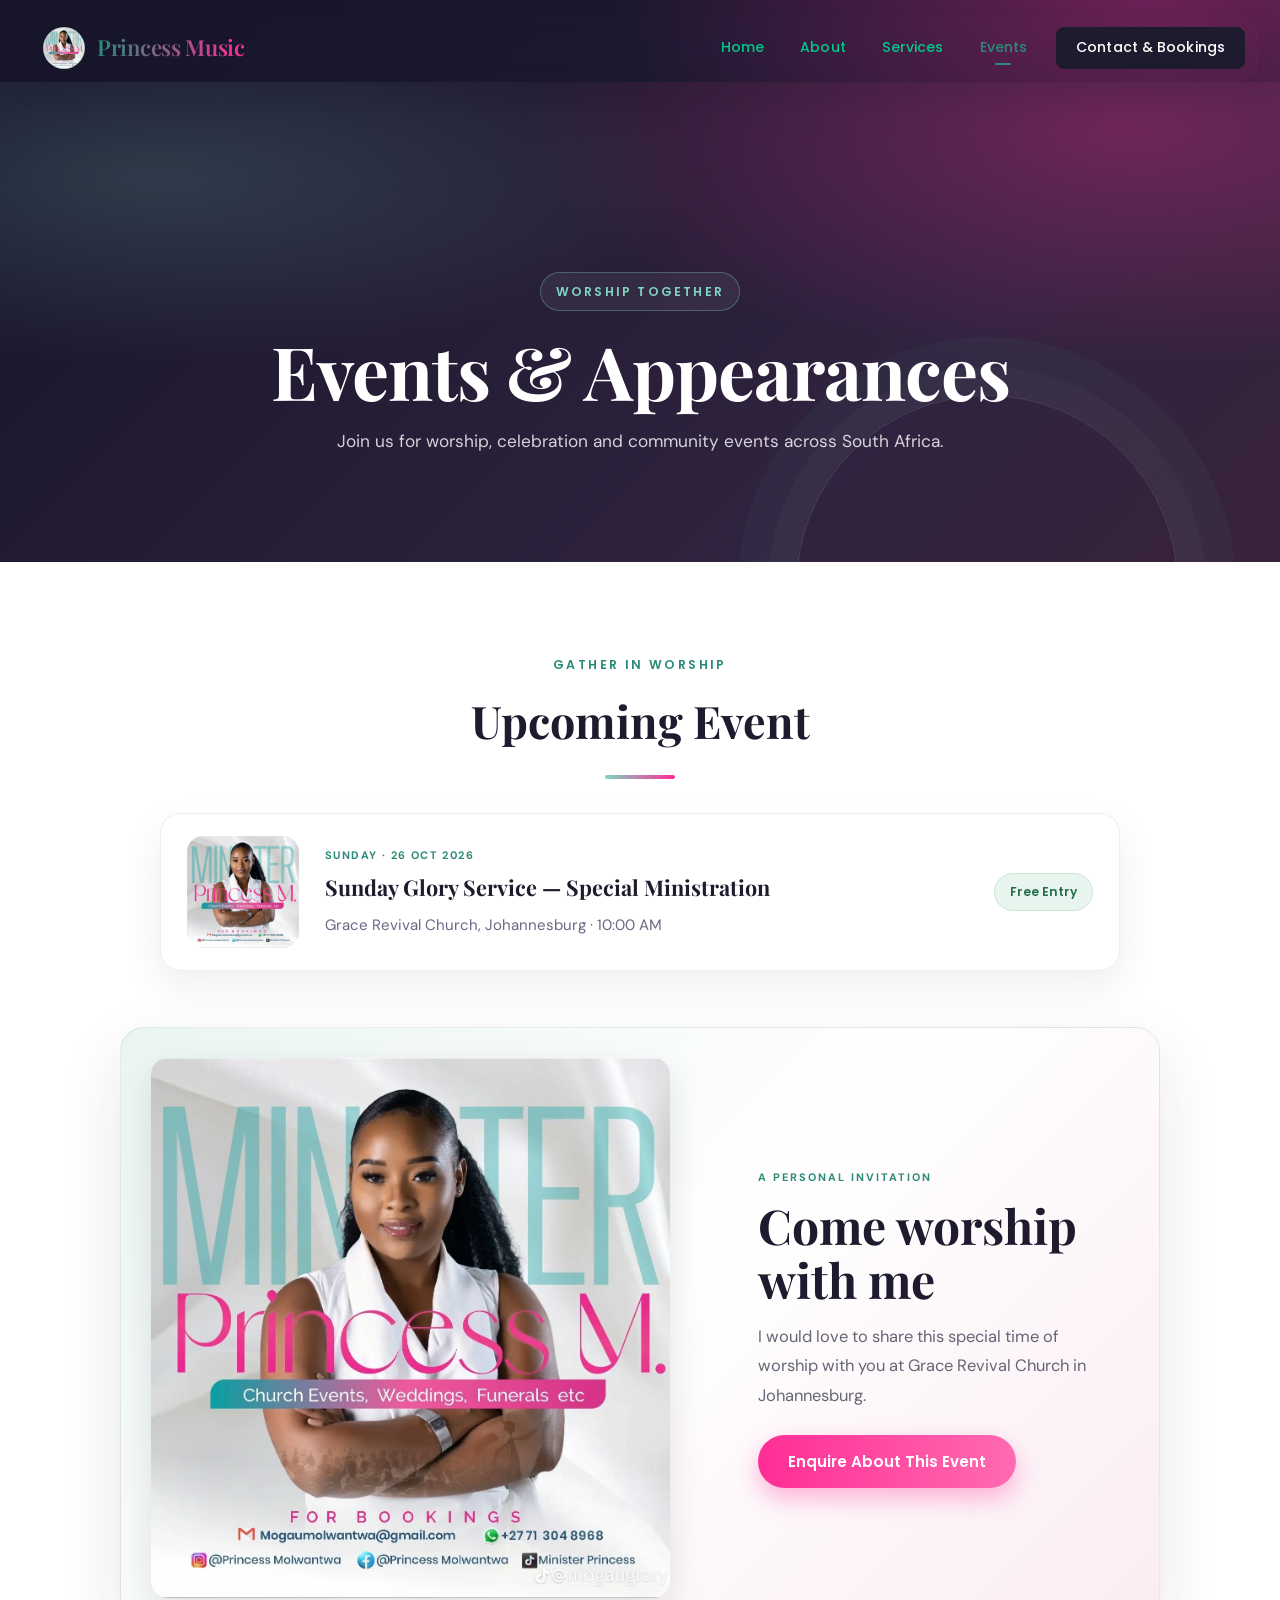
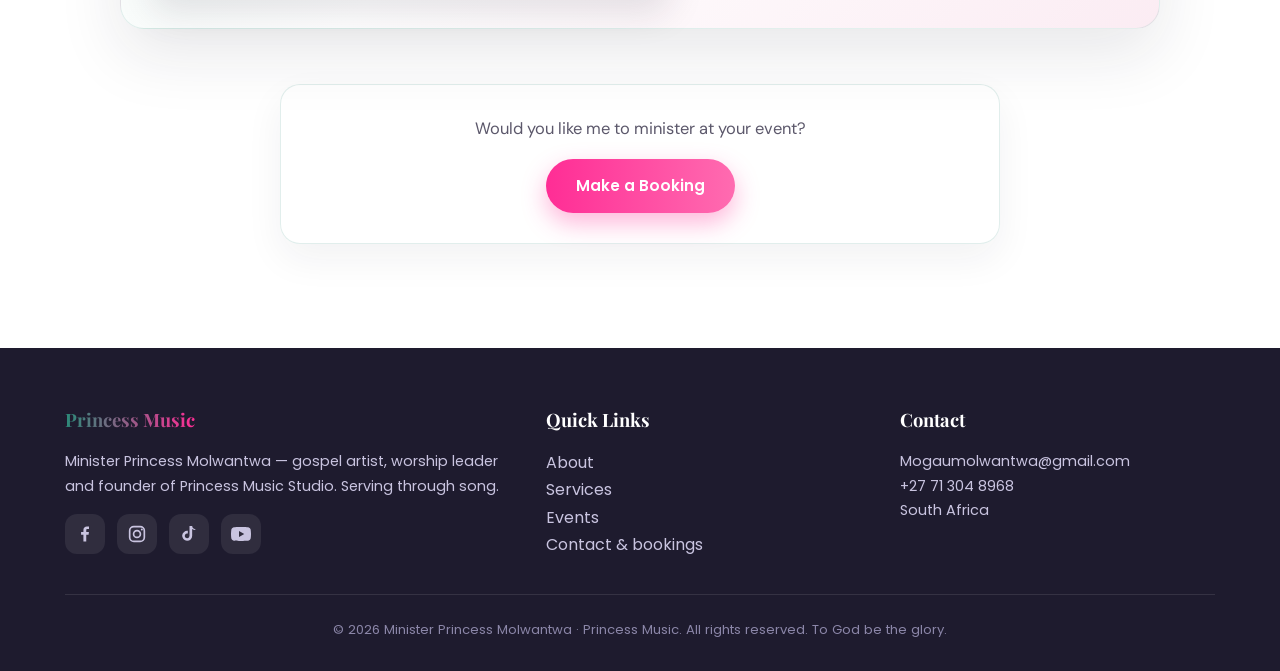
==== commit d3ecf334: "after" ====
--- a/events.html
+++ b/events.html
@@ -25,7 +25,7 @@
     <header class="page-hero events-page-hero">
       <span class="eyebrow">Worship Together</span>
       <h1>Events & Appearances</h1>
-      <p>Join me for worship, celebration and community events across South Africa.</p>
+      <p>Join us for worship, celebration and community events across South Africa.</p>
     </header>
     <section class="page-section events events-page-section">
       <div class="container">
--- a/css/style.css
+++ b/css/style.css
@@ -34,7 +34,7 @@
 .services-grid .card::before,.services-grid .card::after{display:none}
 .services-grid .card:hover{transform:none;border-color:var(--teal-dark);box-shadow:none}
 .services-grid .service-number{display:block;margin-bottom:12px;color:var(--teal-dark);font-family:'DM Sans','Poppins',sans-serif;font-size:.72rem;font-weight:700;letter-spacing:1.8px}
-.services-grid .card h3{margin-bottom:9px;color:var(--ink);font-family:'DM Sans','Poppins',sans-serif;font-size:1.18rem;font-weight:700;line-height:1.4;transition:color .2s ease}
+.services-grid .card h3{margin-bottom:9px;color:var(--ink);font-family:'Playfair Display',serif;font-size:1.32rem;line-height:1.32;transition:color .2s ease}
 .services-grid .card:hover h3{color:var(--teal-dark)}
 .services-grid .card p{max-width:470px;color:#666575;font-family:'DM Sans','Poppins',sans-serif;font-size:.96rem;line-height:1.8}
 .services-cta-banner h3{font-family:'DM Sans','Poppins',sans-serif;font-size:1.38rem;font-weight:700;letter-spacing:-.35px}
